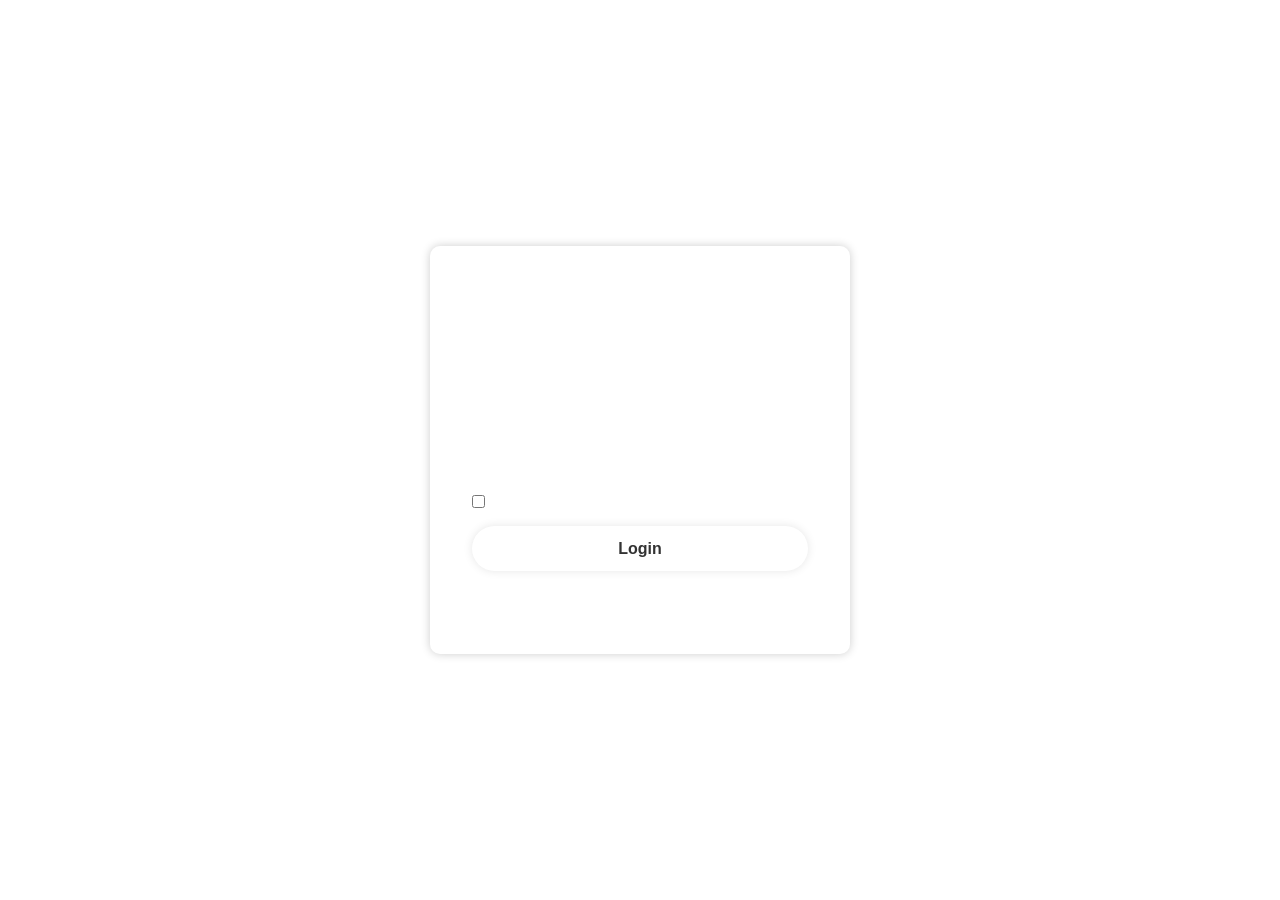
==== index.html @ 2690976f "Add files via upload" ====
<!DOCTYPE html>
<html lang="en">
<head>
    <meta charset="UTF-8">
    <meta name="viewport" content="width=device-width, initial-scale=1.0">
    <title>Login</title>

    <link rel="stylesheet" href="style.css">

    <link href="https://unpkg.com/boxicons@2.1.4/css/boxicons.min.css" rel="stylesheet">
</head>

<body>

    <div class="wrapper">

        <form action="">
            <h1>Login</h1>

            <div class="input-box">
                <input type="text" placeholder="Username" required>
                <i class="bx bxs-user"></i>
            </div>

            <div class="input-box">
                <input type="password" placeholder="Password" required>
                <i class="bx bxs-lock-alt"></i>
            </div>

            <div class="remember-forgot">
                <label>
                    <input type="checkbox"> Remember me
                </label>

                <a href="#">Forgot password?</a>
            </div>

            <button type="submit" class="btn">Login</button>

            <div class="register-link">
                <p>
                    Don't have an account?
                    <a href="register.html">Register</a>
                </p>
            </div>

        </form>

    </div>

</body>
</html>
---- style.css ----
* {
    margin: 0;
    padding: 0;
    box-sizing: border-box;
    font-family: "Poppins", sans-serif;}

body {
    display: flex;
    justify-content: center;
    align-items: center;
    min-height: 100vh;
    background: url("img/img.png") no-repeat;
    background-size: cover;
    background-position: center;
}

.wrapper {
    width: 420px;

    background: transparent;
    border: 2px solid rgba(255, 255, 255, .2);

    backdrop-filter: blur(20px);

    box-shadow: 0 0 10px rgba(0, 0, 0, .2);

    color: #fff;
    border-radius: 10px;

    padding: 30px 40px;
}

.wrapper h1 {
    font-size: 36px;
    text-align: center;
}

.wrapper .input-box {
    position: relative;
    width: 100%;
    height: 50px;
    margin: 30px 0;
}

.input-box input {
    width: 100%;
    height: 100%;
    background: transparent;
    border: 2px solid rgba(255, 255, 255, .2);
    border-radius: 40px;
    outline: none;
    color: #fff;
    padding: 20px 45px 20px 20px;
}

.input-box input::placeholder {
    color: #fff;
}

.input-box i {
    position: absolute;

    right: 20px;
    top: 50%;

    transform: translateY(-50%);

    font-size: 20px;
}

.wrapper .remember-forgot {
    display: flex;
    justify-content: space-between;

    font-size: 14.5px;

    margin: -15px 0 15px;
}

.remember-forgot label input {
    accent-color: #fff;
}

.remember-forgot a {
    color: #fff;
    text-decoration: none;
}

.remember-forgot a:hover {
    text-decoration: underline;
}

.wrapper .btn {
    width: 100%;
    height: 45px;

    background: #fff;

    border: none;
    outline: none;

    border-radius: 40px;

    box-shadow: 0 0 10px rgba(0, 0, 0, .1);

    cursor: pointer;

    font-size: 16px;
    color: #333;
    font-weight: 600;
}

.wrapper .register-link {
    font-size: 14.5px;

    text-align: center;

    margin: 20px 0 15px;
}

.register-link p a {
    color: #fff;
    text-decoration: none;
    font-weight: 600;
}

.register-link p a:hover {
    text-decoration: underline;
}

@media (max-width: 600px) {

    body {
        padding: 20px;
    }

    .wrapper {
        width: 100%;
        max-width: 420px;
        padding: 25px 20px;
    }

    .wrapper h1 {
        font-size: 30px;
    }

    .wrapper .input-box {
        margin: 20px 0;
    }

    .wrapper .remember-forgot {
        font-size: 13px;
    }
}
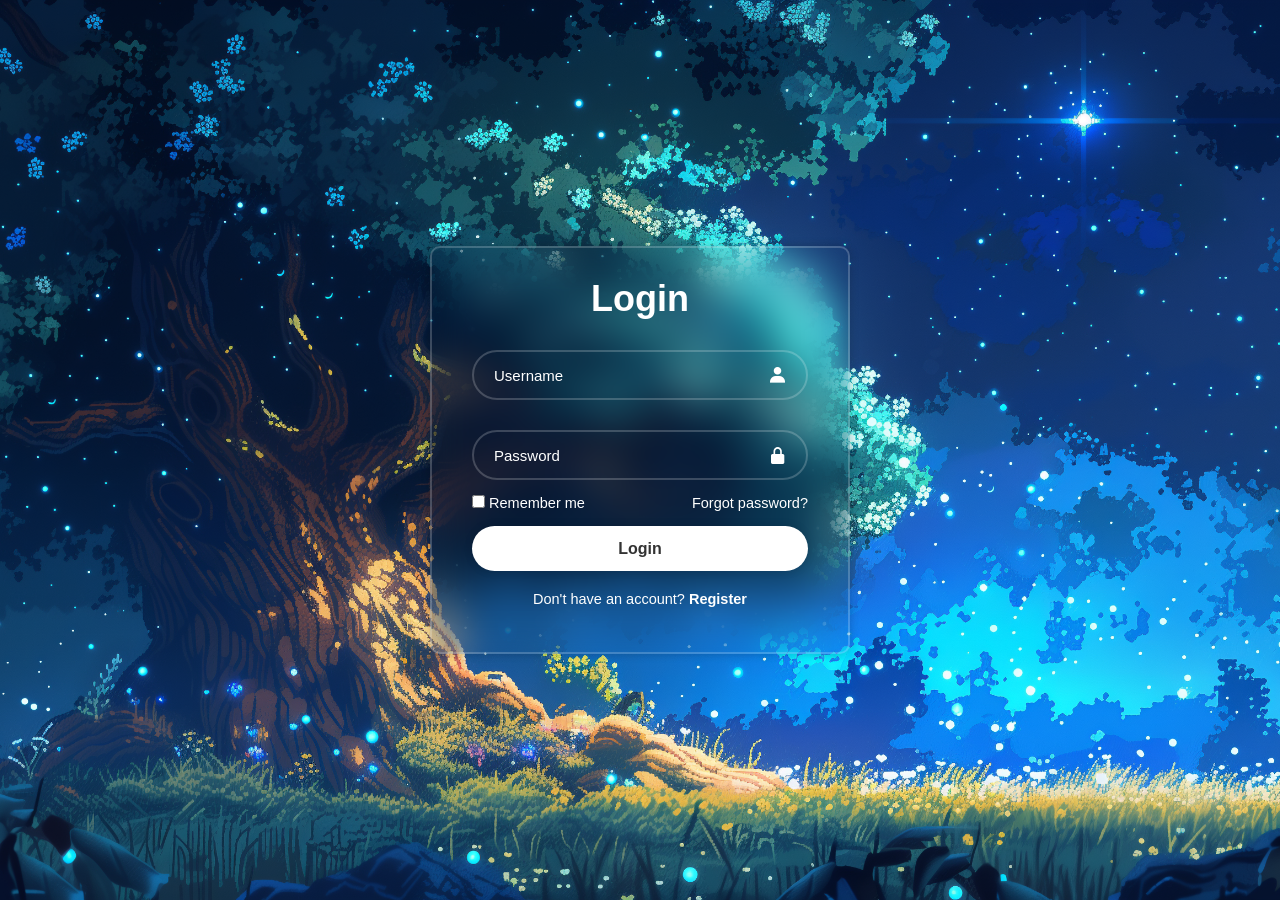
==== commit d847d53c: "Add files via upload" ====
--- a/index.html
+++ b/index.html
@@ -1,52 +1,70 @@
 <!DOCTYPE html>
+
 <html lang="en">
 <head>
     <meta charset="UTF-8">
     <meta name="viewport" content="width=device-width, initial-scale=1.0">
     <title>Login</title>
+    
+<link rel="stylesheet" href="style.css">
+<link href="https://unpkg.com/boxicons@2.1.4/css/boxicons.min.css" rel="stylesheet">
 
-    <link rel="stylesheet" href="style.css">
 
-    <link href="https://unpkg.com/boxicons@2.1.4/css/boxicons.min.css" rel="stylesheet">
 </head>
 
 <body>
 
-    <div class="wrapper">
+<div class="wrapper">
 
-        <form action="">
-            <h1>Login</h1>
 
-            <div class="input-box">
-                <input type="text" placeholder="Username" required>
-                <i class="bx bxs-user"></i>
-            </div>
+<form action="">
 
-            <div class="input-box">
-                <input type="password" placeholder="Password" required>
-                <i class="bx bxs-lock-alt"></i>
-            </div>
+    <h1>Login</h1>
 
-            <div class="remember-forgot">
-                <label>
-                    <input type="checkbox"> Remember me
-                </label>
+    <div class="input-box">
+        <input 
+            type="text" 
+            placeholder="Username"
+            required
+            minlength="5"
+            pattern="[A-Za-z0-9_]+"
+            title="Username must be at least 3 characters and contain only letters, numbers, or underscores."
+        >
+        <i class="bx bxs-user"></i>
+    </div>
 
-                <a href="#">Forgot password?</a>
-            </div>
+    <div class="input-box">
+        <input 
+            type="password" 
+            placeholder="Password"
+            required
+            minlength="8"
+            title="Password must be at least 6 characters."
+        >
+        <i class="bx bxs-lock-alt"></i>
+    </div>
 
-            <button type="submit" class="btn">Login</button>
+    <div class="remember-forgot">
+        <label>
+            <input type="checkbox"> Remember me
+        </label>
 
-            <div class="register-link">
-                <p>
-                    Don't have an account?
-                    <a href="register.html">Register</a>
-                </p>
-            </div>
+        <a href="#">Forgot password?</a>
+    </div>
 
-        </form>
+    <button type="submit" class="btn">Login</button>
 
+    <div class="register-link">
+        <p>
+            Don't have an account?
+            <a href="register.html">Register</a>
+        </p>
     </div>
+
+</form>
+
+
+</div>
 
 </body>
 </html>
--- a/style.css
+++ b/style.css
@@ -1,154 +1,173 @@
 * {
-    margin: 0;
-    padding: 0;
-    box-sizing: border-box;
-    font-family: "Poppins", sans-serif;}
+  margin: 0;
+  padding: 0;
+  box-sizing: border-box;
+  font-family: "Poppins", sans-serif;
+  }
 
 body {
-    display: flex;
-    justify-content: center;
-    align-items: center;
-    min-height: 100vh;
-    background: url("img/img.png") no-repeat;
-    background-size: cover;
-    background-position: center;
+display: flex;
+justify-content: center;
+align-items: center;
+min-height: 100vh;
+background: url("img/img.png") no-repeat;
+background-size: cover;
+background-position: center;
 }
 
 .wrapper {
-    width: 420px;
-
-    background: transparent;
-    border: 2px solid rgba(255, 255, 255, .2);
-
-    backdrop-filter: blur(20px);
-
-    box-shadow: 0 0 10px rgba(0, 0, 0, .2);
-
-    color: #fff;
-    border-radius: 10px;
-
-    padding: 30px 40px;
+width: 420px;
+background: transparent;
+border: 2px solid rgba(255, 255, 255, .2);
+backdrop-filter: blur(20px);
+box-shadow: 0 0 10px rgba(0, 0, 0, .2);
+color: #fff;
+border-radius: 10px;
+padding: 30px 40px;
 }
 
 .wrapper h1 {
-    font-size: 36px;
-    text-align: center;
+font-size: 36px;
+text-align: center;
 }
 
 .wrapper .input-box {
-    position: relative;
-    width: 100%;
-    height: 50px;
-    margin: 30px 0;
+position: relative;
+width: 100%;
+height: 50px;
+margin: 30px 0;
 }
 
 .input-box input {
-    width: 100%;
-    height: 100%;
-    background: transparent;
-    border: 2px solid rgba(255, 255, 255, .2);
-    border-radius: 40px;
-    outline: none;
-    color: #fff;
-    padding: 20px 45px 20px 20px;
+width: 100%;
+height: 100%;
+background: transparent;
+border: 2px solid rgba(255, 255, 255, .2);
+border-radius: 40px;
+outline: none;
+color: #fff;
+padding: 20px 45px 20px 20px;
+font-size: 15px;
 }
 
 .input-box input::placeholder {
-    color: #fff;
+color: #fff;
 }
 
 .input-box i {
-    position: absolute;
-
-    right: 20px;
-    top: 50%;
-
-    transform: translateY(-50%);
-
-    font-size: 20px;
+position: absolute;
+right: 20px;
+top: 50%;
+transform: translateY(-50%);
+font-size: 20px;
 }
 
+
+
+/* Invalid input */
+.input-box input:invalid:not(:placeholder-shown) {
+border-color: #ff6b6b;
+}
+
+
+.input-box input:valid:not(:placeholder-shown) {
+border-color: #90ee90;
+}
+
+/* Empty input */
+.input-box input:placeholder-shown {
+border-color: rgba(255, 255, 255, .2);
+}
+
+
+.input-box input:focus:invalid {
+border-color: #ff6b6b;
+}
+
+
 .wrapper .remember-forgot {
-    display: flex;
-    justify-content: space-between;
-
-    font-size: 14.5px;
-
-    margin: -15px 0 15px;
+display: flex;
+justify-content: space-between;
+font-size: 14.5px;
+margin: -15px 0 15px;
 }
 
 .remember-forgot label input {
-    accent-color: #fff;
+accent-color: #fff;
 }
 
 .remember-forgot a {
-    color: #fff;
-    text-decoration: none;
+color: #fff;
+text-decoration: none;
 }
 
 .remember-forgot a:hover {
-    text-decoration: underline;
+text-decoration: underline;
 }
 
+
 .wrapper .btn {
-    width: 100%;
-    height: 45px;
-
-    background: #fff;
-
-    border: none;
-    outline: none;
-
-    border-radius: 40px;
-
-    box-shadow: 0 0 10px rgba(0, 0, 0, .1);
-
-    cursor: pointer;
-
-    font-size: 16px;
-    color: #333;
-    font-weight: 600;
+width: 100%;
+height: 45px;
+background: #fff;
+border: none;
+outline: none;
+border-radius: 40px;
+box-shadow: 0 0 10px rgba(0, 0, 0, .1);
+cursor: pointer;
+font-size: 16px;
+color: #333;
+font-weight: 600;
 }
 
+.wrapper .btn:hover {
+background: #f0f0f0;
+}
+
+
 .wrapper .register-link {
-    font-size: 14.5px;
-
-    text-align: center;
-
-    margin: 20px 0 15px;
+font-size: 14.5px;
+text-align: center;
+margin: 20px 0 15px;
 }
 
 .register-link p a {
-    color: #fff;
-    text-decoration: none;
-    font-weight: 600;
+color: #fff;
+text-decoration: none;
+font-weight: 600;
 }
 
 .register-link p a:hover {
-    text-decoration: underline;
+text-decoration: underline;
 }
 
 @media (max-width: 600px) {
 
-    body {
-        padding: 20px;
-    }
 
-    .wrapper {
-        width: 100%;
-        max-width: 420px;
-        padding: 25px 20px;
-    }
+body {
+    padding: 20px;
+}
 
-    .wrapper h1 {
-        font-size: 30px;
-    }
+.wrapper {
+    width: 100%;
+    max-width: 420px;
+    padding: 25px 20px;
+}
 
-    .wrapper .input-box {
-        margin: 20px 0;
-    }
+.wrapper h1 {
+    font-size: 30px;
+}
 
-    .wrapper .remember-forgot {
-        font-size: 13px;
-    }
-}+.wrapper .input-box {
+    margin: 20px 0;
+}
+
+.wrapper .remember-forgot {
+    font-size: 13px;
+}
+
+.input-box input {
+    font-size: 14px;
+}
+
+}
